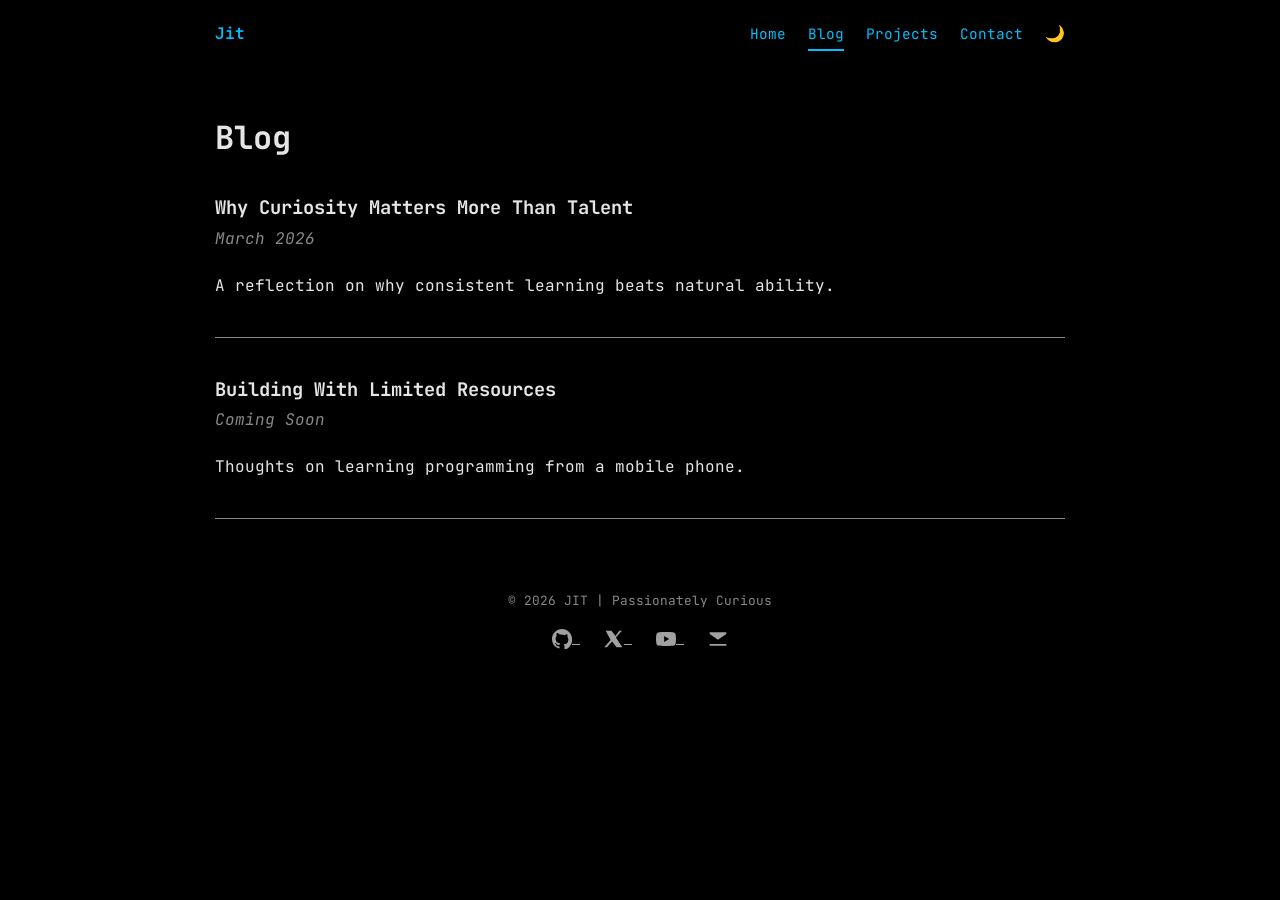
==== blog.html @ 020fbd23 "Initial commit - WhoAmI website" ====
<!DOCTYPE html>
<html lang="en">
<head>
<meta charset="UTF-8">
<meta name="viewport" content="width=device-width, initial-scale=1.0">
<title>Jit | Blog</title>

<link href="https://fonts.googleapis.com/css2?family=JetBrains+Mono:wght@400;600;700&display=swap" rel="stylesheet">
<link rel="stylesheet" href="css/style.css">
<script src="js/script.js" defer></script>
</head>

<body>
<div class="container">

<nav>
<div><strong class="highlight">Jit</strong></div>

<div class="hamburger" onclick="toggleMenu()">☰</div>

<div class="nav-links">
<a href="index.html">Home</a>
<a href="blog.html">Blog</a>
<a href="projects.html">Projects</a>
<a href="contact.html">Contact</a>
<span class="toggle" onclick="toggleMode()">🌙</span>
</div>
</nav>

<h1>Blog</h1>

<div class="card">
<h3>Why Curiosity Matters More Than Talent</h3>
<p class="muted">March 2026</p>
<p>A reflection on why consistent learning beats natural ability.</p>
</div>

<div class="card">
<h3>Building With Limited Resources</h3>
<p class="muted">Coming Soon</p>
<p>Thoughts on learning programming from a mobile phone.</p>
</div>

<footer>
© 2026 JIT | Passionately Curious

<div class="social">

<a href="https://github.com/ImJitD" target="_blank" aria-label="GitHub">
<svg viewBox="0 0 16 16" width="20" height="20" fill="currentColor">
<path d="M8 0C3.58 0 0 3.58 0 8a8 8 0 005.47 7.59c.4.07.55-.17.55-.38
0-.19-.01-.82-.01-1.49-2.01.37-2.53-.49-2.69-.94-.09-.23-.48-.94-.82-1.13
-.28-.15-.68-.52-.01-.53.63-.01 1.08.58 1.23.82.72 1.21 1.87.87
2.33.66.07-.52.28-.87.51-1.07-1.78-.2-3.64-.89-3.64-3.95
0-.87.31-1.59.82-2.15-.08-.2-.36-1.02.08-2.12
0 0 .67-.21 2.2.82A7.65 7.65 0 018 4.69c.68.003 1.36.092
2 .27 1.53-1.04 2.2-.82 2.2-.82.44 1.1.16 1.92.08
2.12.51.56.82 1.27.82 2.15
0 3.07-1.87 3.75-3.65 3.95.29.25.54.73.54 1.48
0 1.07-.01 1.93-.01 2.2
0 .21.15.46.55.38A8.01 8.01 0 0016 8c0-4.42-3.58-8-8-8z"/>
</svg>
</a>

<a href="https://x.com/ImJitD" target="_blank" aria-label="X">
<svg viewBox="0 0 24 24" width="20" height="20" fill="currentColor">
<path d="M18.244 2H21.5l-7.19 8.22L22 22h-6.9l-5.4-7.1L3.5 22H.244l7.7-8.8L2 2h6.9l4.9 6.5L18.244 2z"/>
</svg>
</a>

<a href="https://youtube.com/ImJitD" target="_blank" aria-label="YouTube">
<svg viewBox="0 0 24 24" width="22" height="20" fill="currentColor">
<path d="M23.498 6.186a2.997 2.997 0 00-2.112-2.121C19.43 3.5 12 3.5 12 3.5s-7.43
0-9.386.565A2.997 2.997 0 00.502 6.186 31.36 31.36 0 000 12a31.36
31.36 0 00.502 5.814 2.997 2.997 0 002.112 2.121C4.57 20.5 12 20.5
12 20.5s7.43 0 9.386-.565a2.997 2.997 0 002.112-2.121A31.36
31.36 0 0024 12a31.36 31.36 0 00-.502-5.814zM9.75
15.568V8.432L15.818 12 9.75 15.568z"/>
</svg>
</a>

<a href="mailto:imsoumyojit@gmail.com" aria-label="Mail">
<svg viewBox="0 0 24 24" width="20" height="20" fill="currentColor">
<path d="M2 4h20v16H2V4zm10 9L2 6v12h20V6l-10 7z"/>
</svg>
</a>

</div>
</footer>

</div>
</body>
</html>
---- css/style.css ----
/* ============================= */
/*          THEME SYSTEM         */
/* ============================= */

:root {
    --bg: #000000;
    --text: #e5e5e5;
    --accent: #00bfff;
    --muted: #888;
}

body.light {
    --bg: #ffffff;
    --text: #111111;
    --accent: #0066cc;
    --muted: #555;
}

/* ============================= */
/*            RESET              */
/* ============================= */

* {
    margin: 0;
    padding: 0;
    box-sizing: border-box;
}

html {
    font-size: 16px;
}

body {
    font-family: 'JetBrains Mono', monospace;
    background: var(--bg);
    color: var(--text);
    line-height: 1.8;
    padding: 20px;
    transition: background 0.3s ease, color 0.3s ease;
    opacity: 0;
    animation: fadeIn 0.4s ease forwards;
}

@keyframes fadeIn {
    to { opacity: 1; }
}

.container {
    max-width: 850px;
    margin: auto;
    width: 100%;
}

/* ============================= */
/*          NAVIGATION           */
/* ============================= */

nav {
    display: flex;
    justify-content: space-between;
    align-items: center;
    margin-bottom: 60px;
    position: relative;
}

/* Logo */
nav strong {
    font-size: 1rem;
}

/* Desktop Links */
.nav-links {
    display: flex;
    align-items: center;
}

/* Links */
nav a {
    color: var(--accent);
    text-decoration: none;
    margin-left: 22px;
    font-size: 0.9rem;
    position: relative;
}

nav a:hover {
    text-decoration: underline;
}

nav a.active::after {
    content: "";
    position: absolute;
    left: 0;
    bottom: -4px;
    width: 100%;
    height: 2px;
    background: var(--accent);
}

/* Dark Mode Toggle */
.toggle {
    margin-left: 22px;
    cursor: pointer;
}

/* Hamburger (hidden desktop) */
.hamburger {
    display: none;
    font-size: 22px;
    cursor: pointer;
}

/* ============================= */
/*          TYPOGRAPHY           */
/* ============================= */

h1 {
    font-size: 2rem;
    margin-bottom: 25px;
}

h2 {
    margin-top: 45px;
    margin-bottom: 18px;
    color: var(--accent);
    font-size: 1.2rem;
}

p {
    margin-bottom: 18px;
}

.highlight {
    color: var(--accent);
    font-weight: 600;
}

.muted {
    color: var(--muted);
    font-style: italic;
}

/* Section layout */
.section {
    margin-bottom: 35px;
    border-left: 2px solid var(--accent);
    padding-left: 18px;
}

/* Cards (Blog & Projects) */
.card {
    margin-bottom: 35px;
    padding-bottom: 18px;
    border-bottom: 1px solid var(--muted);
}

/* ============================= */
/*         CONTACT FORM          */
/* ============================= */

.form-group {
    margin-bottom: 22px;
}

label {
    display: block;
    margin-bottom: 6px;
    font-size: 0.85rem;
    color: var(--muted);
}

input,
textarea {
    width: 100%;
    padding: 12px;
    border: 1px solid var(--muted);
    background: transparent;
    color: var(--text);
    font-family: inherit;
    font-size: 0.95rem;
    transition: border 0.2s ease;
}

input:focus,
textarea:focus {
    outline: none;
    border-color: var(--accent);
}

textarea {
    min-height: 120px;
    resize: vertical;
}

button {
    padding: 12px 24px;
    border: 1px solid var(--accent);
    background: none;
    color: var(--accent);
    cursor: pointer;
    font-family: inherit;
    transition: 0.2s ease;
}

button:hover {
    background: var(--accent);
    color: var(--bg);
}

/* ============================= */
/*            FOOTER             */
/* ============================= */

footer {
    margin-top: 70px;
    text-align: center;
    font-size: 0.8rem;
    color: var(--muted);
}

.social {
    margin-top: 15px;
}

.social a {
    margin: 0 12px;
    color: var(--text);
    opacity: 0.7;
    transition: opacity 0.2s ease;
}

.social a:hover {
    opacity: 1;
}

.social svg {
    width: 20px;
    height: 20px;
    vertical-align: middle;
}

/* ============================= */
/*         SCROLL REVEAL         */
/* ============================= */

.reveal {
    opacity: 0;
    transform: translateY(20px);
    transition: all 0.6s ease;
}

.reveal.show {
    opacity: 1;
    transform: translateY(0);
}

/* ============================= */
/*           MOBILE              */
/* ============================= */

@media (max-width: 768px) {

    nav {
        flex-wrap: wrap;
    }

    .hamburger {
        display: block;
    }

    .nav-links {
        display: none;
        flex-direction: column;
        width: 100%;
        margin-top: 25px;
        border-top: 1px solid var(--muted);
        padding-top: 20px;
    }

    .nav-links a {
        margin: 14px 0;
        font-size: 1rem;
    }

    .nav-links.show {
        display: flex;
        animation: slideDown 0.3s ease;
    }

    @keyframes slideDown {
        from { opacity: 0; transform: translateY(-10px); }
        to { opacity: 1; transform: translateY(0); }
    }

    button {
        width: 100%;
    }

    h1 {
        font-size: 1.7rem;
    }

    h2 {
        font-size: 1.05rem;
    }

    body {
        padding: 16px;
    }
}
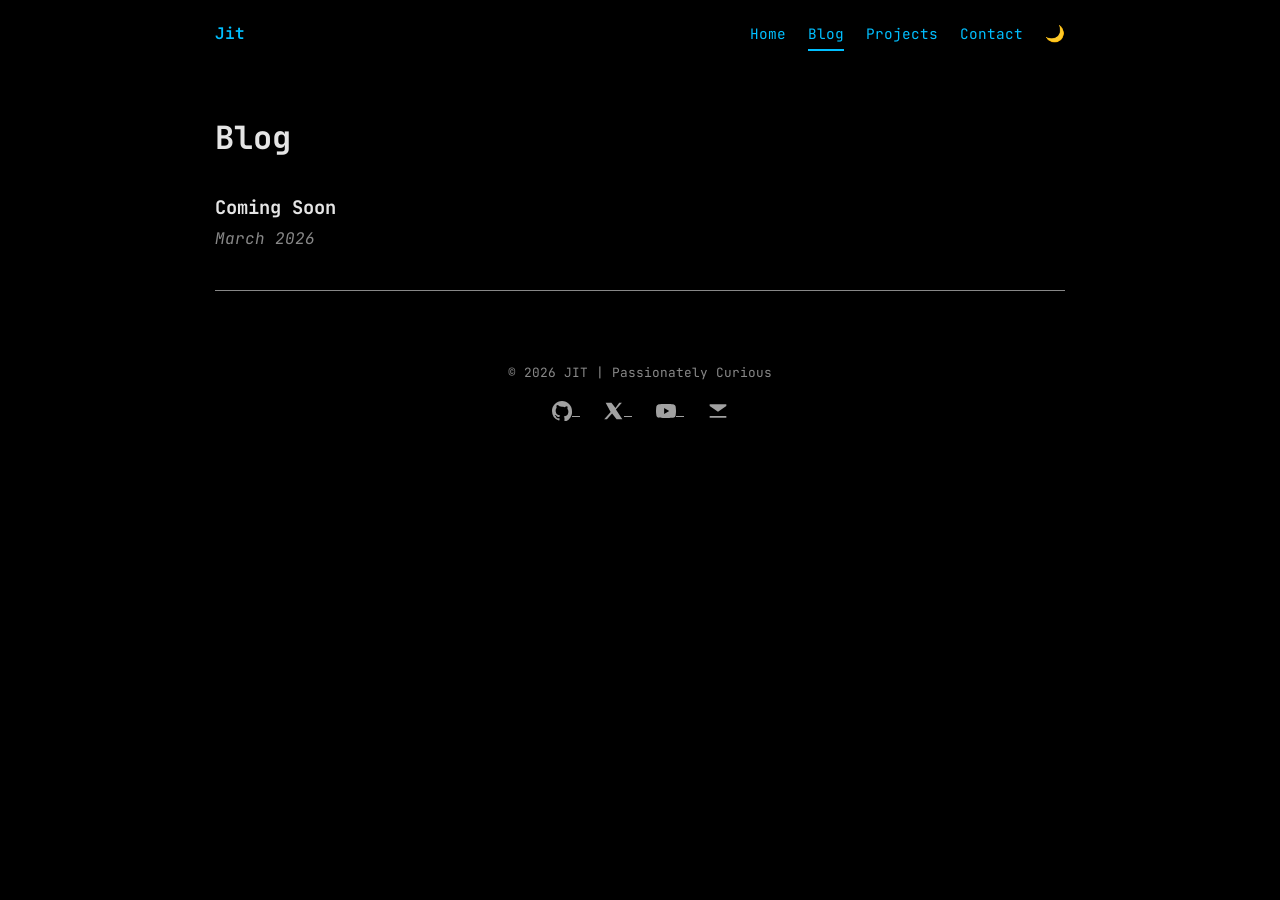
==== commit 7970b3ad: "v3/3/2026/02" ====
--- a/blog.html
+++ b/blog.html
@@ -30,15 +30,8 @@
 <h1>Blog</h1>
 
 <div class="card">
-<h3>Why Curiosity Matters More Than Talent</h3>
+<h3>Coming Soon</h3>
 <p class="muted">March 2026</p>
-<p>A reflection on why consistent learning beats natural ability.</p>
-</div>
-
-<div class="card">
-<h3>Building With Limited Resources</h3>
-<p class="muted">Coming Soon</p>
-<p>Thoughts on learning programming from a mobile phone.</p>
 </div>
 
 <footer>
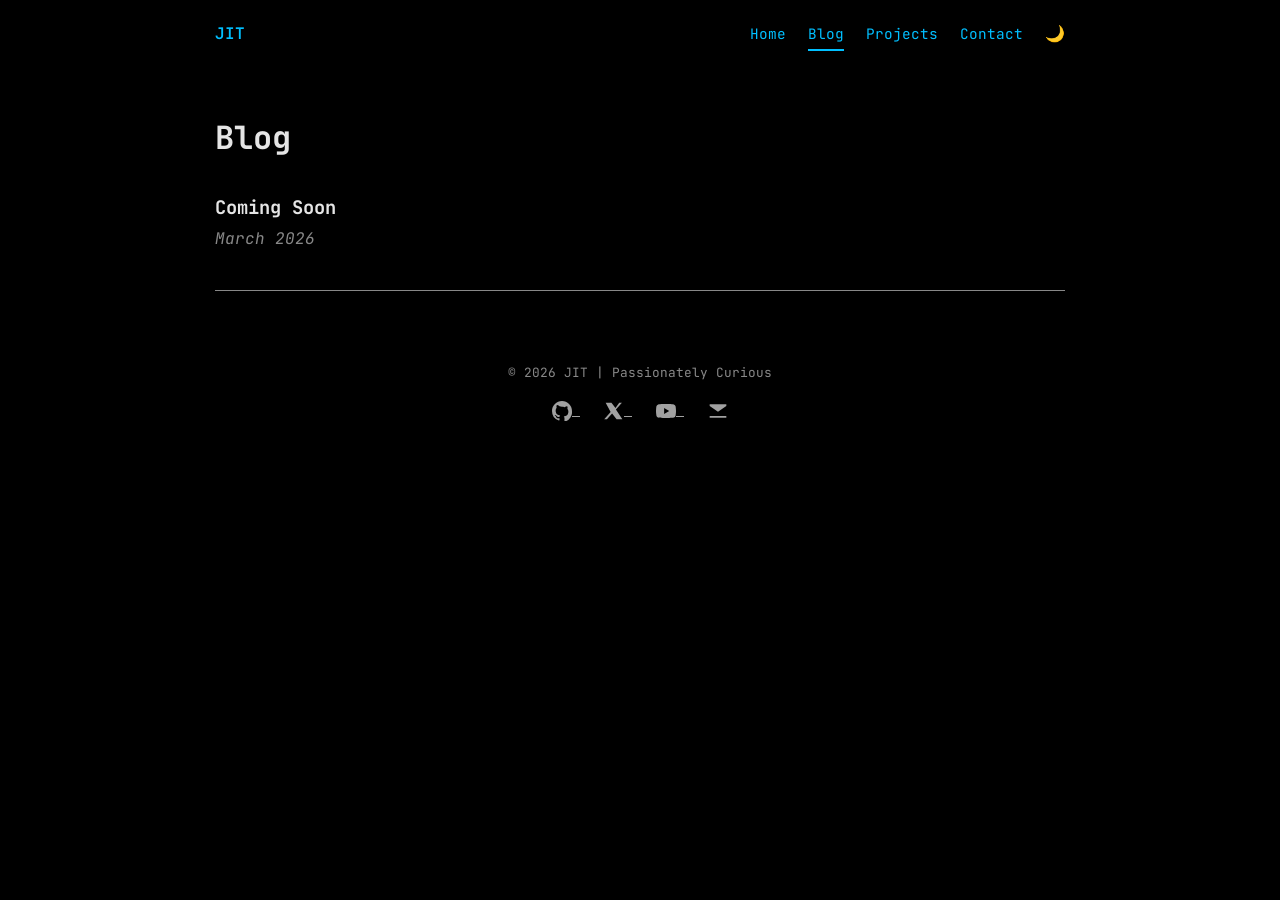
==== commit 3bb3708a: "v3/3/2026/04" ====
--- a/blog.html
+++ b/blog.html
@@ -14,7 +14,7 @@
 <div class="container">
 
 <nav>
-<div><strong class="highlight">Jit</strong></div>
+<div><strong class="highlight">JIT</strong></div>
 
 <div class="hamburger" onclick="toggleMenu()">☰</div>
 
@@ -61,7 +61,7 @@
 </svg>
 </a>
 
-<a href="https://youtube.com/ImJitD" target="_blank" aria-label="YouTube">
+<a href="https://youtube.com/imjitd" target="_blank" aria-label="YouTube">
 <svg viewBox="0 0 24 24" width="22" height="20" fill="currentColor">
 <path d="M23.498 6.186a2.997 2.997 0 00-2.112-2.121C19.43 3.5 12 3.5 12 3.5s-7.43
 0-9.386.565A2.997 2.997 0 00.502 6.186 31.36 31.36 0 000 12a31.36
